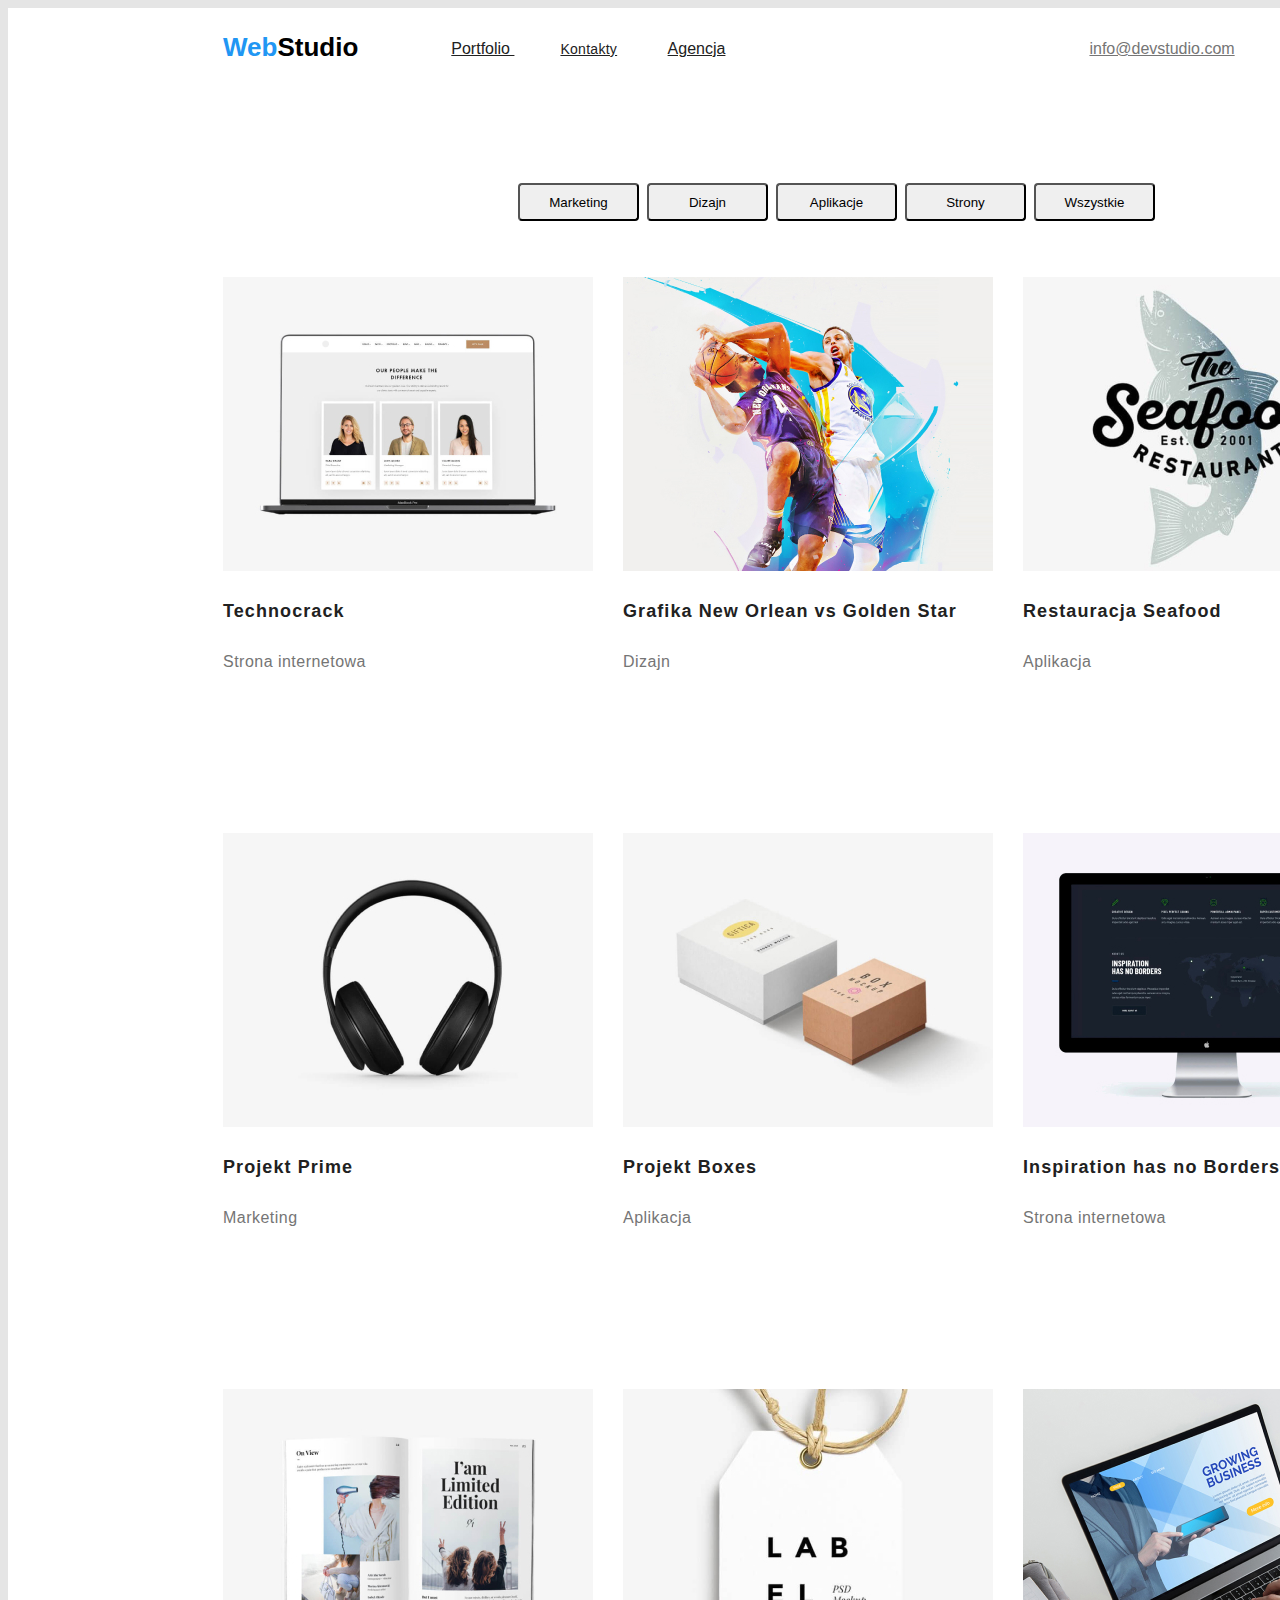
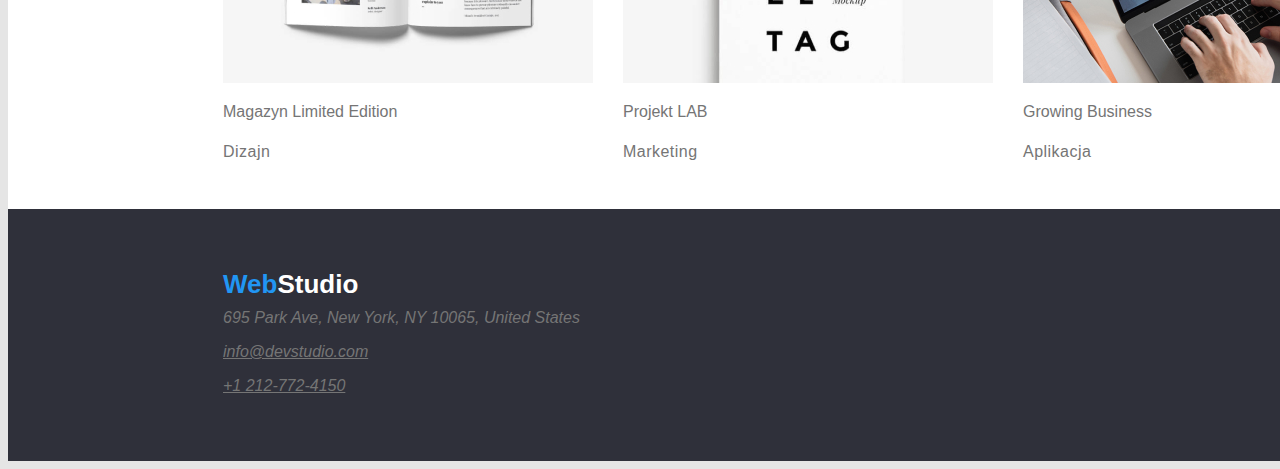
==== portfolio.html @ 33a1d874 "Add files via upload" ====
<!DOCTYPE html>
<html lang="en">
  <head>
    <meta charset="UTF-8" />
    <meta http-equiv="X-UA-Compatible" content="IE=edge" />
    <meta name="viewport" content="width=device-width, initial-scale=1.0" />
    <link rel="preconnect" href="https://fonts.googleapis.com" />
    <link rel="preconnect" href="https://fonts.gstatic.com" crossorigin />
    <link
      href="https: //fonts.googleapis.com/css2?family= Roboto & display rodzina= Raleway:wght@700 &rodzina= Roboto:waga@400;500;700;900 & swap"
      rel="stylesheet"
    />
    <link rel="stylesheet" href="css/style.css" />
  </head>
  <body>
    <div class="portfolio">
      <header class="container">
        <h3 class="webstudio">
          <span class="blue">Web</span><span class="black">Studio</span>
        </h3>
        <div class="menu-nav">
          <a href="portfolio.html" class="color-black"> Portfolio </a>
          <a href="" class="nav-black space">Kontakty</a>
          <a href="index.html" class="studio space">Agencja</a>
        </div>
        <a class="mail-page1" href="mailto:info@devstudio.com"
          >info@devstudio.com</a
        >
        <a class="tel" href="tel:+1 212-772-4150">+1 212-772-4150</a>
      </header>
      <div class="portfolio">
        <div class="filterss container">
          <div class="filter5">
            <button type="button" class="botton-filter">Marketing</button>
          </div>
          <div class="filter4">
            <button type="button" class="botton-filter space1">Dizajn</button>
          </div>
          <div class="filter3">
            <button type="button" class="botton-filter space1">
              Aplikacje
            </button>
          </div>
          <div class="filter2">
            <button type="button" class="botton-filter space1">Strony</button>
          </div>
          <div class="filter1">
            <button type="button" class="botton-filter space1">
              Wszystkie
            </button>
          </div>
        </div>
        <div class="container">
          <div class="projet1">
            <img src="images/laptop.jpg " alt="laptop" />
            <div class="title">
              <p class="subtitle">Technocrack</p>
              <p class="description">Strona internetowa</p>
            </div>
          </div>
          <div class="projet2">
            <img src="images/basketball.jpg" alt="laptop" />
            <div class="title">
              <p class="subtitle">Grafika New Orlean vs Golden Star</p>
              <p class="description">Dizajn</p>
            </div>
          </div>
          <div class="projet3">
            <img src="images/restaurant.jpg" alt="laptop" />
            <div class="title">
              <p class="subtitle">Restauracja Seafood</p>
              <p class="description">Aplikacja</p>
            </div>
          </div>
        </div>
        <div class="container">
          <div class="projet4">
            <img src="images/sluchawki.jpg" alt="laptop" />
            <div class="title">
              <p class="subtitle">Projekt Prime</p>
              <p class="description">Marketing</p>
            </div>
          </div>
          <div class="projet5">
            <img src="images/gbox.jpg" alt="laptop" />
            <div class="title">
              <p class="subtitle">Projekt Boxes</p>
              <p class="description">Aplikacja</p>
            </div>
          </div>
          <div class="projet6">
            <img src="images/boarders.jpg" alt="laptop" />
            <div class="title">
              <p class="subtitle">Inspiration has no Borders</p>
              <p class="description">Strona internetowa</p>
            </div>
          </div>
        </div>
        <div class="container">
          <div class="projet7">
            <img src="images/magazyn.jpg" alt="laptop" />
            <div class="title">
              <p class="tytul">Magazyn Limited Edition</p>
              <p class="description">Dizajn</p>
            </div>
          </div>
          <div class="projet8">
            <img src="images/lab.jpg" alt="laptop" />
            <div class="title">
              <p class="tytul">Projekt LAB</p>
              <p class="description">Marketing</p>
            </div>
          </div>
          <div class="projet9">
            <img src="images/businnes.jpg" alt="laptop" />
            <div class="title">
              <p class="tytul">Growing Business</p>
              <p class="description">Aplikacja</p>
            </div>
          </div>
        </div>
      </div>
      <footer>
        <h3 class="webstudio2">
          <span class="blue">Web</span><span class="white">Studio</span>
        </h3>
        <address>
          <p class="space_footerp">
            695 Park Ave, New York, NY 10065, United States
          </p>
          <p>
            <a class="mail-page1-down" href="mailto:info@devstudio.com"
              >info@devstudio.com</a
            >
          </p>
          <p>
            <a class="tel-down" href="tel:+1 212-772-4150">+1 212-772-4150</a>
          </p>
        </address>
      </footer>
    </div>
  </body>
</html>
---- css/style.css ----
:root {
  --button-background: #2f303a;
  --body-color: rgba(117, 117, 117, 1);
  --blue-color: #2196f3;
  --blacklight-color: #212121;
  --black-color: rgba(0, 0, 0, 1);
  --grey-color: #757575;
  --white-color: #ffffff;
  --whitelight-color: #f5f4fa;
  --red-color: red;
  --whitestudio-color: rgba(255, 255, 255, 1);
  --footercolor: #2f303a;
  --color-body: #e5e5e5;
}
.card1,
.card2,
.card3,
.card4 {
  background-color: var(--whitestudio-color);
  box-shadow: 0px 1px 3px rgba(0, 0, 0, 0.12), 0px 1px 1px rgba(0, 0, 0, 0.14),
    0px 2px 1px rgba(0, 0, 0, 0.2);
  border-radius: 0px 0px 4px 4px;
}
body {
  background-color: var(--color-body);
}
.main-page,
.portfolio {
  font-family: "Roboto", sans-serif;
  background-color: var(--white-color);
  color: var(--body-color);
  width: 1600px;
}

.button1:hover,
.button1:focus {
  background: var(--button-background);
}

.mail:hover,
.mail-down:hover,
.mail-down:focus,
.tel:hover,
.tel:focus,
.tel-down:focus,
.tel-down:hover {
  color: var(--red-color);
}
.mail-page1:hover,
.mail-page1-down:hover {
  color: var(--blue-color);
}
.studio {
  color: var(--blacklight-color);
  margin-left: 93px;
}
.studio:hover,
.color-black:hover,
.nav-black:hover {
  color: var(--blue-color);
  cursor: pointer;
  font-weight: 500;
}
.color-black {
  color: var(--blacklight-color);
}
.tel,
.tel-down,
.mail-down,
.mail-page1,
.mail-page1-down {
  color: var(--grey-color);
}

h2 {
  color: var(--blacklight-color);
  font-weight: 700;
}
h3 {
  font-size: 26px;
  font-weight: 700;
}
h5,
.size {
  font-size: 14px;
}
h4 {
  font-size: 16px;
  line-height: 19px;
  color: var(--grey-color);
  font-weight: 400;
}
.name-black {
  color: var(--blacklight-color);
  font-weight: 500;
}
.line-high {
  line-height: 16px;
  color: var(--blacklight-color);
  font-weight: 700;
}

.line-low {
  line-height: 24px;
  color: var(--grey-color);
  font-weight: 400;
}
.button1 {
  color: var(--white-color);
  background: var(--blue-color);
  cursor: pointer;
  width: 200px;
  height: 50px;
  margin-left: 700px;
  margin-top: 30px;
}
.button {
  font-weight: 700;
  margin-left: 452px;
}
.title_h1 {
  color: var(--white-color);
  cursor: pointer;
  font-weight: 900;
  font-size: 44px;
  margin-left: 452px;
  width: 696px;
  height: 120px;
  padding-top: 200px;
}
address {
  font-weight: 400;
}
.blue {
  color: var(--blue-color);
}
.black {
  color: var(--black-color);
}
.white {
  color: var(--whitestudio-color);
}
.nav-black {
  color: var(--blacklight-color);
  font-weight: 500;
  font-size: 14px;
  line-height: 16px;
  letter-spacing: 0.02em;
}
.color-blue {
  color: var(--blue-color);
  font-weight: 500;
  font-size: 14px;
  line-height: 16px;
  letter-spacing: 0.02em;
}
.tel-page2 .mail-page2 {
  font-weight: 500;
  font-size: 14px;
  line-height: 16px;
  letter-spacing: 0.02em;
}
.filter1 > .botton-filter:hover,
.filter2 > .botton-filter:hover,
.filter3 > .botton-filter:hover,
.filter4 > .botton-filter:hover,
.filter5 > .botton-filter:hover {
  font-weight: 500;
  font-size: 16px;
  line-height: 26px;
  text-align: center;
  letter-spacing: 0.03em;
  color: var(--white-color);
  background: var(--blue-color);
}
.filter1,
.filter2,
.filter3,
.filter4,
.filter5 {
  font-weight: 500;
  font-size: 16px;
  line-height: 26px;
  text-align: center;
  letter-spacing: 0.03em;
  color: var(--blacklight-color);
  background: var(--white-color);
}
.subtitle {
  font-weight: 700;
  font-size: 18px;
  line-height: 36px;
  letter-spacing: 0.06em;
  color: var(--blacklight-color);
}
.description {
  font-weight: 400;
  font-size: 16px;
  line-height: 30px;
  letter-spacing: 0.03em;
  color: var(--grey-color);
}
footer {
  background: var(--footercolor);
}
.container {
  width: 1600px;
  display: flex;
}
.filterss {
  margin-top: 94px;
  margin-left: 510px;
}
.projet1 {
  margin-top: 56px;
  margin-left: 215px;
}
.projet2 {
  margin-top: 56px;
  margin-left: 30px;
}
.projet3 {
  margin-top: 56px;
  margin-left: 30px;
}
.projet4 {
  margin-top: 140px;
  margin-left: 215px;
}
.projet5 {
  margin-top: 140px;
  margin-left: 30px;
}
.projet6 {
  margin-top: 140px;
  margin-left: 30px;
}
.projet7 {
  margin-top: 140px;
  margin-left: 215px;
}
.projet8 {
  margin-top: 140px;
  margin-left: 30px;
}
.projet9 {
  margin-top: 140px;
  margin-left: 30px;
}
.webstudio {
  margin-left: 215px;
  margin-top: 24px;
}
.webstudio2 {
  margin-left: 215px;
  margin-bottom: 9px;
  padding-top: 60px;
}
.menu-nav,
.group_1 {
  margin-top: 32px;
}
.color-black {
  margin-left: 93px;
}
.space {
  margin-left: 46px;
}
.mail-page1 {
  margin-top: 32px;
  margin-left: 364px;
}
.tel {
  margin-top: 32px;
  margin-left: 50px;
}
.space1 {
  margin-left: 8px;
}
.botton-filter {
  width: 121px;
  height: 38px;
  border-radius: 4px;
}
.space_footerp {
  margin-left: 215px;
  margin-top: 9px;
}
footer {
  width: 1600px;
  height: 252px;
}
.mail-page1-down {
  margin-left: 215px;
  margin-top: 9px;
}
.tel-down {
  margin-left: 215px;
  margin-top: 9px;
}
.our_team_name {
  margin-left: 695px;
  margin-top: 94px;
}
.card1 {
  margin-left: 215px;
  margin-top: 50px;
}
.card2,
.card3,
.card4 {
  margin-left: 30px;
  margin-top: 50px;
}
.space_team {
  margin-top: 30px;
  margin-left: 70px;
}
.box1 {
  margin-left: 215px;
  margin-top: 50px;
}
.box2,
.box3 {
  margin-left: 30px;
  margin-top: 50px;
}
.what_we_do_title {
  margin-left: 724px;
  margin-top: 94px;
}
.feature1 {
  margin-left: 215px;
  margin-top: 94px;
  width: 270px;
  height: 101px;
}
.feature2,
.feature3,
.feature4 {
  margin-left: 30px;
  margin-top: 94px;
  width: 270px;
  height: 101px;
}
.title_index {
  width: 1600px;
  height: 600px;
  background: var(--button-background);
}
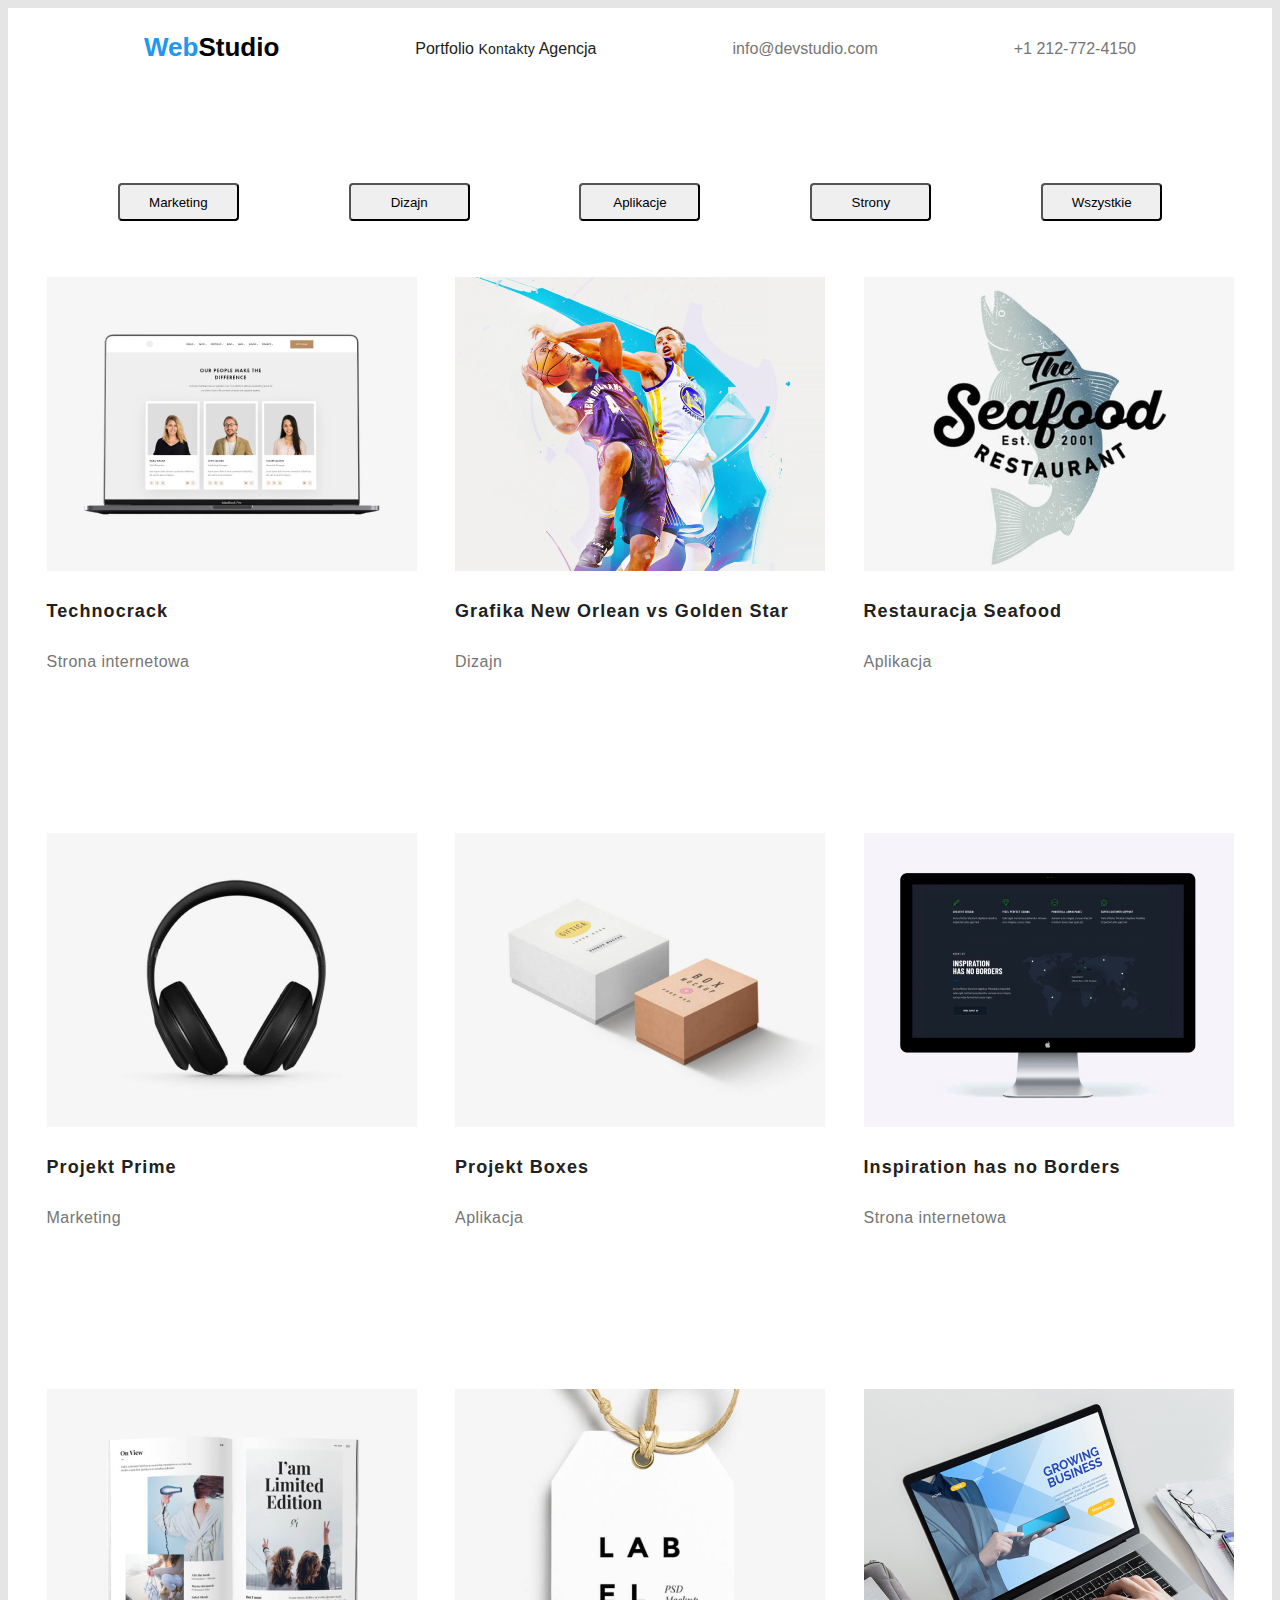
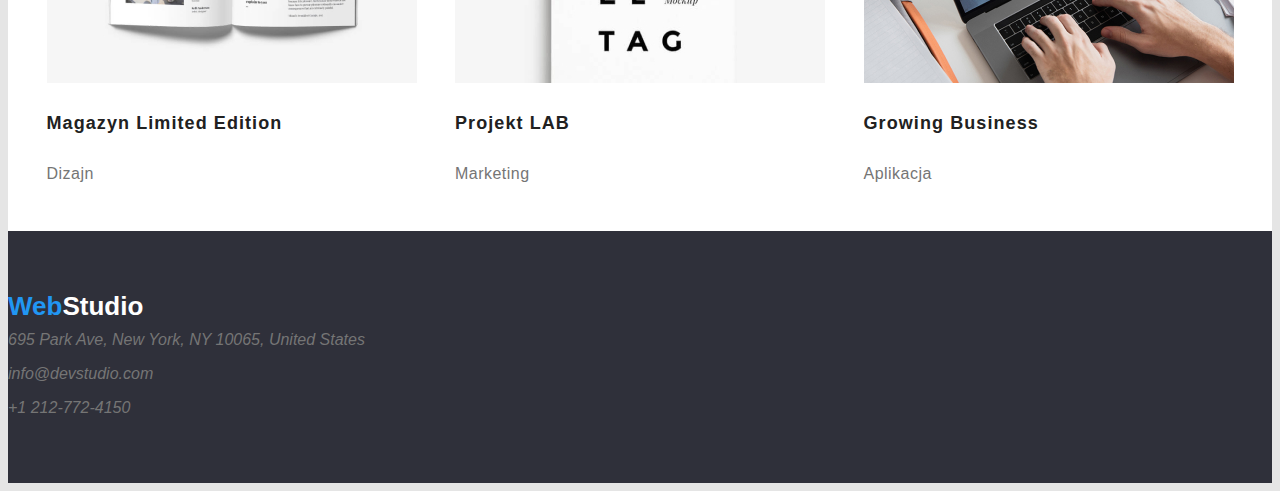
==== commit ce957573: "Add files via upload" ====
--- a/portfolio.html
+++ b/portfolio.html
@@ -19,9 +19,9 @@
           <span class="blue">Web</span><span class="black">Studio</span>
         </h3>
         <div class="menu-nav">
-          <a href="portfolio.html" class="color-black"> Portfolio </a>
+          <a href="portfolio.html" class="color-black space"> Portfolio </a>
           <a href="" class="nav-black space">Kontakty</a>
-          <a href="index.html" class="studio space">Agencja</a>
+          <a href="index.html" class="studio1 space">Agencja</a>
         </div>
         <a class="mail-page1" href="mailto:info@devstudio.com"
           >info@devstudio.com</a
@@ -100,21 +100,21 @@
           <div class="projet7">
             <img src="images/magazyn.jpg" alt="laptop" />
             <div class="title">
-              <p class="tytul">Magazyn Limited Edition</p>
+              <p class="subtitle">Magazyn Limited Edition</p>
               <p class="description">Dizajn</p>
             </div>
           </div>
           <div class="projet8">
             <img src="images/lab.jpg" alt="laptop" />
             <div class="title">
-              <p class="tytul">Projekt LAB</p>
+              <p class="subtitle">Projekt LAB</p>
               <p class="description">Marketing</p>
             </div>
           </div>
           <div class="projet9">
             <img src="images/businnes.jpg" alt="laptop" />
             <div class="title">
-              <p class="tytul">Growing Business</p>
+              <p class="subtitle">Growing Business</p>
               <p class="description">Aplikacja</p>
             </div>
           </div>
--- a/css/style.css
+++ b/css/style.css
@@ -29,7 +29,6 @@
   font-family: "Roboto", sans-serif;
   background-color: var(--white-color);
   color: var(--body-color);
-  width: 1600px;
 }
 
 .button1:hover,
@@ -52,9 +51,12 @@
 }
 .studio {
   color: var(--blacklight-color);
-  margin-left: 93px;
+}
+.studio1 {
+  color: var(--blacklight-color);
 }
 .studio:hover,
+.studio1:hover,
 .color-black:hover,
 .nav-black:hover {
   color: var(--blue-color);
@@ -111,22 +113,19 @@
   cursor: pointer;
   width: 200px;
   height: 50px;
-  margin-left: 700px;
   margin-top: 30px;
+  justify-content: center;
 }
 .button {
   font-weight: 700;
-  margin-left: 452px;
 }
 .title_h1 {
   color: var(--white-color);
   cursor: pointer;
   font-weight: 900;
   font-size: 44px;
-  margin-left: 452px;
-  width: 696px;
-  height: 120px;
   padding-top: 200px;
+  text-align: center;
 }
 address {
   font-weight: 400;
@@ -204,55 +203,29 @@
   background: var(--footercolor);
 }
 .container {
-  width: 1600px;
   display: flex;
+  justify-content: space-evenly;
 }
 .filterss {
   margin-top: 94px;
-  margin-left: 510px;
-}
-.projet1 {
-  margin-top: 56px;
-  margin-left: 215px;
-}
-.projet2 {
-  margin-top: 56px;
-  margin-left: 30px;
-}
+}
+.projet1,
+.projet2,
 .projet3 {
   margin-top: 56px;
-  margin-left: 30px;
-}
-.projet4 {
-  margin-top: 140px;
-  margin-left: 215px;
-}
-.projet5 {
-  margin-top: 140px;
-  margin-left: 30px;
-}
-.projet6 {
-  margin-top: 140px;
-  margin-left: 30px;
-}
-.projet7 {
-  margin-top: 140px;
-  margin-left: 215px;
-}
-.projet8 {
-  margin-top: 140px;
-  margin-left: 30px;
-}
+}
+.projet4,
+.projet5,
+.projet6,
+.projet7,
+.projet8,
 .projet9 {
   margin-top: 140px;
-  margin-left: 30px;
 }
 .webstudio {
-  margin-left: 215px;
   margin-top: 24px;
 }
 .webstudio2 {
-  margin-left: 215px;
   margin-bottom: 9px;
   padding-top: 60px;
 }
@@ -260,22 +233,11 @@
 .group_1 {
   margin-top: 32px;
 }
-.color-black {
-  margin-left: 93px;
-}
-.space {
-  margin-left: 46px;
-}
 .mail-page1 {
   margin-top: 32px;
-  margin-left: 364px;
 }
 .tel {
   margin-top: 32px;
-  margin-left: 50px;
-}
-.space1 {
-  margin-left: 8px;
 }
 .botton-filter {
   width: 121px;
@@ -283,68 +245,55 @@
   border-radius: 4px;
 }
 .space_footerp {
-  margin-left: 215px;
   margin-top: 9px;
 }
 footer {
-  width: 1600px;
   height: 252px;
 }
 .mail-page1-down {
-  margin-left: 215px;
   margin-top: 9px;
 }
 .tel-down {
-  margin-left: 215px;
   margin-top: 9px;
 }
 .our_team_name {
-  margin-left: 695px;
   margin-top: 94px;
+  text-align: center;
 }
 .card1 {
-  margin-left: 215px;
   margin-top: 50px;
 }
 .card2,
 .card3,
 .card4 {
-  margin-left: 30px;
   margin-top: 50px;
 }
 .space_team {
   margin-top: 30px;
-  margin-left: 70px;
-}
-.box1 {
-  margin-left: 215px;
-  margin-top: 50px;
-}
-.box2,
-.box3 {
-  margin-left: 30px;
-  margin-top: 50px;
-}
+}
+
 .what_we_do_title {
-  margin-left: 724px;
+  text-align: center;
   margin-top: 94px;
+  font-weight: 700;
 }
 .feature1 {
-  margin-left: 215px;
-  margin-top: 94px;
-  width: 270px;
-  height: 101px;
+  display: inline-block;
 }
 .feature2,
 .feature3,
 .feature4 {
-  margin-left: 30px;
-  margin-top: 94px;
-  width: 270px;
-  height: 101px;
+  justify-content: space-around;
 }
 .title_index {
-  width: 1600px;
   height: 600px;
   background: var(--button-background);
 }
+a {
+  text-decoration: none;
+}
+.what_we_do {
+  justify-content: space-around;
+}
+input {
+}
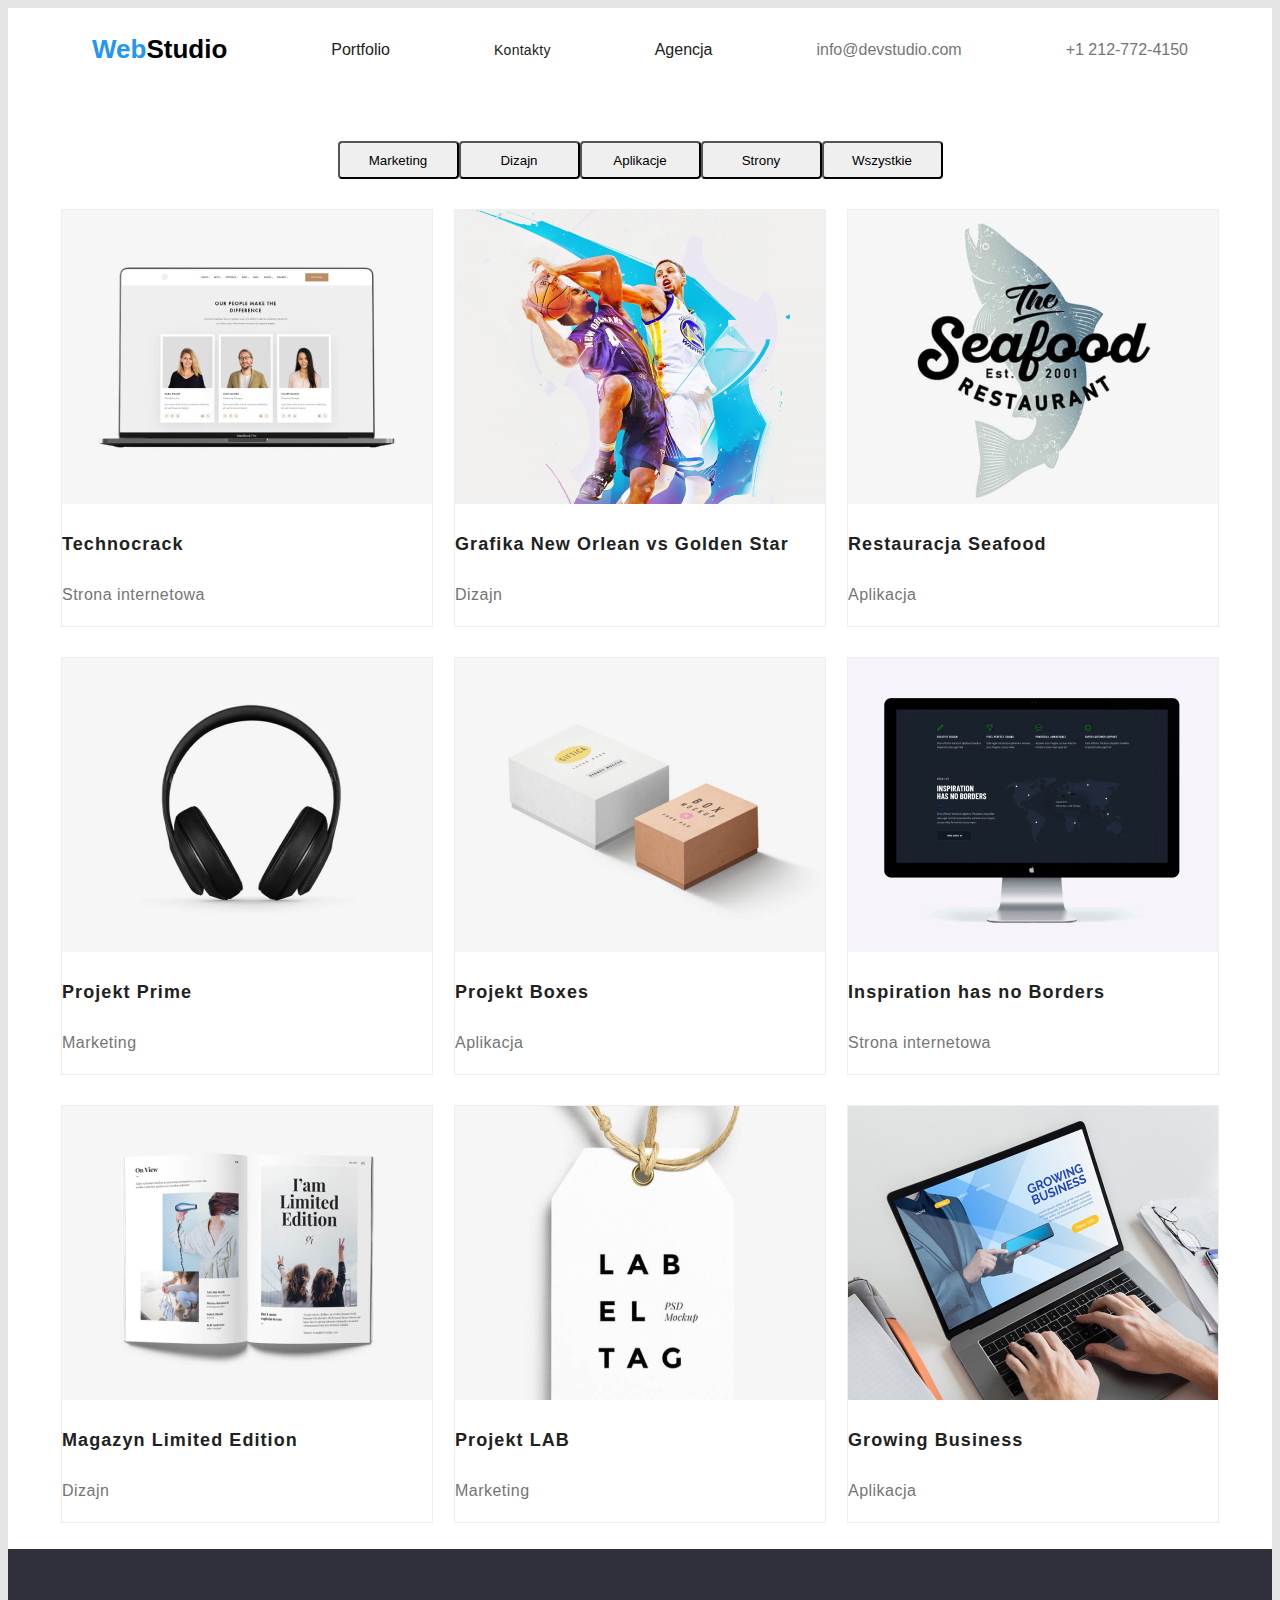
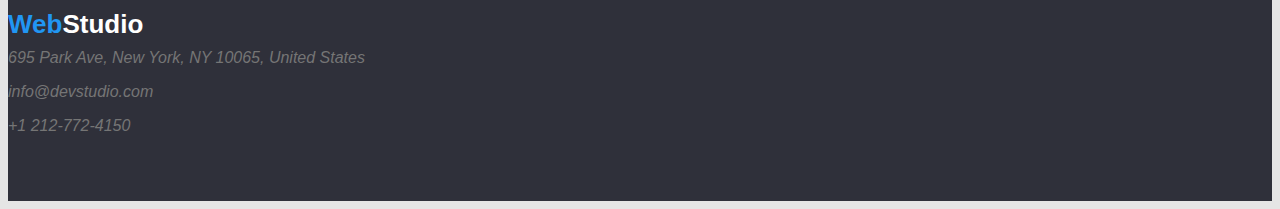
==== commit cb349534: "Add files via upload" ====
--- a/portfolio.html
+++ b/portfolio.html
@@ -14,108 +14,114 @@
   </head>
   <body>
     <div class="portfolio">
-      <header class="container">
-        <h3 class="webstudio">
-          <span class="blue">Web</span><span class="black">Studio</span>
-        </h3>
-        <div class="menu-nav">
-          <a href="portfolio.html" class="color-black space"> Portfolio </a>
-          <a href="" class="nav-black space">Kontakty</a>
-          <a href="index.html" class="studio1 space">Agencja</a>
-        </div>
-        <a class="mail-page1" href="mailto:info@devstudio.com"
-          >info@devstudio.com</a
-        >
-        <a class="tel" href="tel:+1 212-772-4150">+1 212-772-4150</a>
-      </header>
-      <div class="portfolio">
-        <div class="filterss container">
-          <div class="filter5">
-            <button type="button" class="botton-filter">Marketing</button>
+      <div class="width">
+        <header>
+          <h3 class="webstudio">
+            <span class="blue">Web</span><span class="black">Studio</span>
+          </h3>
+          <div class="menu-nav">
+            <a href="portfolio.html" class="color-black"> Portfolio </a>
           </div>
-          <div class="filter4">
-            <button type="button" class="botton-filter space1">Dizajn</button>
+          <div class="menu-nav">
+            <a href="" class="nav-black">Kontakty</a>
           </div>
-          <div class="filter3">
-            <button type="button" class="botton-filter space1">
-              Aplikacje
-            </button>
+          <div class="menu-nav">
+            <a href="index.html" class="studio1">Agencja</a>
           </div>
-          <div class="filter2">
-            <button type="button" class="botton-filter space1">Strony</button>
-          </div>
-          <div class="filter1">
-            <button type="button" class="botton-filter space1">
-              Wszystkie
-            </button>
-          </div>
-        </div>
-        <div class="container">
-          <div class="projet1">
-            <img src="images/laptop.jpg " alt="laptop" />
-            <div class="title">
-              <p class="subtitle">Technocrack</p>
-              <p class="description">Strona internetowa</p>
+          <a class="mail-page1" href="mailto:info@devstudio.com"
+            >info@devstudio.com</a
+          >
+          <a class="tel" href="tel:+1 212-772-4150">+1 212-772-4150</a>
+        </header>
+        <div class="portfolio">
+          <div class="filterss container">
+            <div class="filter5">
+              <button type="button" class="botton-filter">Marketing</button>
+            </div>
+            <div class="filter4">
+              <button type="button" class="botton-filter space1">Dizajn</button>
+            </div>
+            <div class="filter3">
+              <button type="button" class="botton-filter space1">
+                Aplikacje
+              </button>
+            </div>
+            <div class="filter2">
+              <button type="button" class="botton-filter space1">Strony</button>
+            </div>
+            <div class="filter1">
+              <button type="button" class="botton-filter space1">
+                Wszystkie
+              </button>
             </div>
           </div>
-          <div class="projet2">
-            <img src="images/basketball.jpg" alt="laptop" />
-            <div class="title">
-              <p class="subtitle">Grafika New Orlean vs Golden Star</p>
-              <p class="description">Dizajn</p>
+          <div class="container">
+            <div class="projet1">
+              <img src="images/laptop.jpg " alt="laptop" />
+              <div class="title">
+                <p class="subtitle">Technocrack</p>
+                <p class="description">Strona internetowa</p>
+              </div>
+            </div>
+            <div class="projet2">
+              <img src="images/basketball.jpg" alt="laptop" />
+              <div class="title">
+                <p class="subtitle">Grafika New Orlean vs Golden Star</p>
+                <p class="description">Dizajn</p>
+              </div>
+            </div>
+            <div class="projet3">
+              <img src="images/restaurant.jpg" alt="laptop" />
+              <div class="title">
+                <p class="subtitle">Restauracja Seafood</p>
+                <p class="description">Aplikacja</p>
+              </div>
             </div>
           </div>
-          <div class="projet3">
-            <img src="images/restaurant.jpg" alt="laptop" />
-            <div class="title">
-              <p class="subtitle">Restauracja Seafood</p>
-              <p class="description">Aplikacja</p>
+          <div class="container">
+            <div class="projet4">
+              <img src="images/sluchawki.jpg" alt="laptop" />
+              <div class="title">
+                <p class="subtitle">Projekt Prime</p>
+                <p class="description">Marketing</p>
+              </div>
+            </div>
+            <div class="projet5">
+              <img src="images/gbox.jpg" alt="laptop" />
+              <div class="title">
+                <p class="subtitle">Projekt Boxes</p>
+                <p class="description">Aplikacja</p>
+              </div>
+            </div>
+            <div class="projet6">
+              <img src="images/boarders.jpg" alt="laptop" />
+              <div class="title">
+                <p class="subtitle">Inspiration has no Borders</p>
+                <p class="description">Strona internetowa</p>
+              </div>
             </div>
           </div>
-        </div>
-        <div class="container">
-          <div class="projet4">
-            <img src="images/sluchawki.jpg" alt="laptop" />
-            <div class="title">
-              <p class="subtitle">Projekt Prime</p>
-              <p class="description">Marketing</p>
+          <div class="container">
+            <div class="projet7">
+              <img src="images/magazyn.jpg" alt="laptop" />
+              <div class="title">
+                <p class="subtitle">Magazyn Limited Edition</p>
+                <p class="description">Dizajn</p>
+              </div>
             </div>
-          </div>
-          <div class="projet5">
-            <img src="images/gbox.jpg" alt="laptop" />
-            <div class="title">
-              <p class="subtitle">Projekt Boxes</p>
-              <p class="description">Aplikacja</p>
+            <div class="projet8">
+              <img src="images/lab.jpg" alt="laptop" />
+              <div class="title">
+                <p class="subtitle">Projekt LAB</p>
+                <p class="description">Marketing</p>
+              </div>
             </div>
-          </div>
-          <div class="projet6">
-            <img src="images/boarders.jpg" alt="laptop" />
-            <div class="title">
-              <p class="subtitle">Inspiration has no Borders</p>
-              <p class="description">Strona internetowa</p>
-            </div>
-          </div>
-        </div>
-        <div class="container">
-          <div class="projet7">
-            <img src="images/magazyn.jpg" alt="laptop" />
-            <div class="title">
-              <p class="subtitle">Magazyn Limited Edition</p>
-              <p class="description">Dizajn</p>
-            </div>
-          </div>
-          <div class="projet8">
-            <img src="images/lab.jpg" alt="laptop" />
-            <div class="title">
-              <p class="subtitle">Projekt LAB</p>
-              <p class="description">Marketing</p>
-            </div>
-          </div>
-          <div class="projet9">
-            <img src="images/businnes.jpg" alt="laptop" />
-            <div class="title">
-              <p class="subtitle">Growing Business</p>
-              <p class="description">Aplikacja</p>
+            <div class="projet9">
+              <img src="images/businnes.jpg" alt="laptop" />
+              <div class="title">
+                <p class="subtitle">Growing Business</p>
+                <p class="description">Aplikacja</p>
+              </div>
             </div>
           </div>
         </div>
--- a/css/style.css
+++ b/css/style.css
@@ -207,12 +207,14 @@
   justify-content: space-evenly;
 }
 .filterss {
-  margin-top: 94px;
+  justify-content: center;
+  margin-top: 50px;
 }
 .projet1,
 .projet2,
 .projet3 {
-  margin-top: 56px;
+  border: 1px solid #eeeeee;
+  margin-top: 30px;
 }
 .projet4,
 .projet5,
@@ -220,24 +222,13 @@
 .projet7,
 .projet8,
 .projet9 {
-  margin-top: 140px;
-}
-.webstudio {
-  margin-top: 24px;
+  background-color: var(--white-color);
+  border: 1px solid #eeeeee;
+  margin-top: 30px;
 }
 .webstudio2 {
   margin-bottom: 9px;
   padding-top: 60px;
-}
-.menu-nav,
-.group_1 {
-  margin-top: 32px;
-}
-.mail-page1 {
-  margin-top: 32px;
-}
-.tel {
-  margin-top: 32px;
 }
 .botton-filter {
   width: 121px;
@@ -257,16 +248,9 @@
   margin-top: 9px;
 }
 .our_team_name {
-  margin-top: 94px;
-  text-align: center;
-}
-.card1 {
-  margin-top: 50px;
-}
-.card2,
-.card3,
-.card4 {
-  margin-top: 50px;
+  margin-top: 50px;
+  text-align: center;
+  margin-bottom: 30px;
 }
 .space_team {
   margin-top: 30px;
@@ -274,8 +258,9 @@
 
 .what_we_do_title {
   text-align: center;
-  margin-top: 94px;
-  font-weight: 700;
+  margin-top: 50px;
+  font-weight: 700;
+  margin-bottom: 30px;
 }
 .feature1 {
   display: inline-block;
@@ -295,5 +280,15 @@
 .what_we_do {
   justify-content: space-around;
 }
-input {
-}
+header {
+  display: flex;
+  justify-content: space-around;
+  align-items: center;
+}
+.width {
+  margin: auto;
+  width: 1200px;
+}
+.our_strengths {
+  margin-top: 50px;
+}
